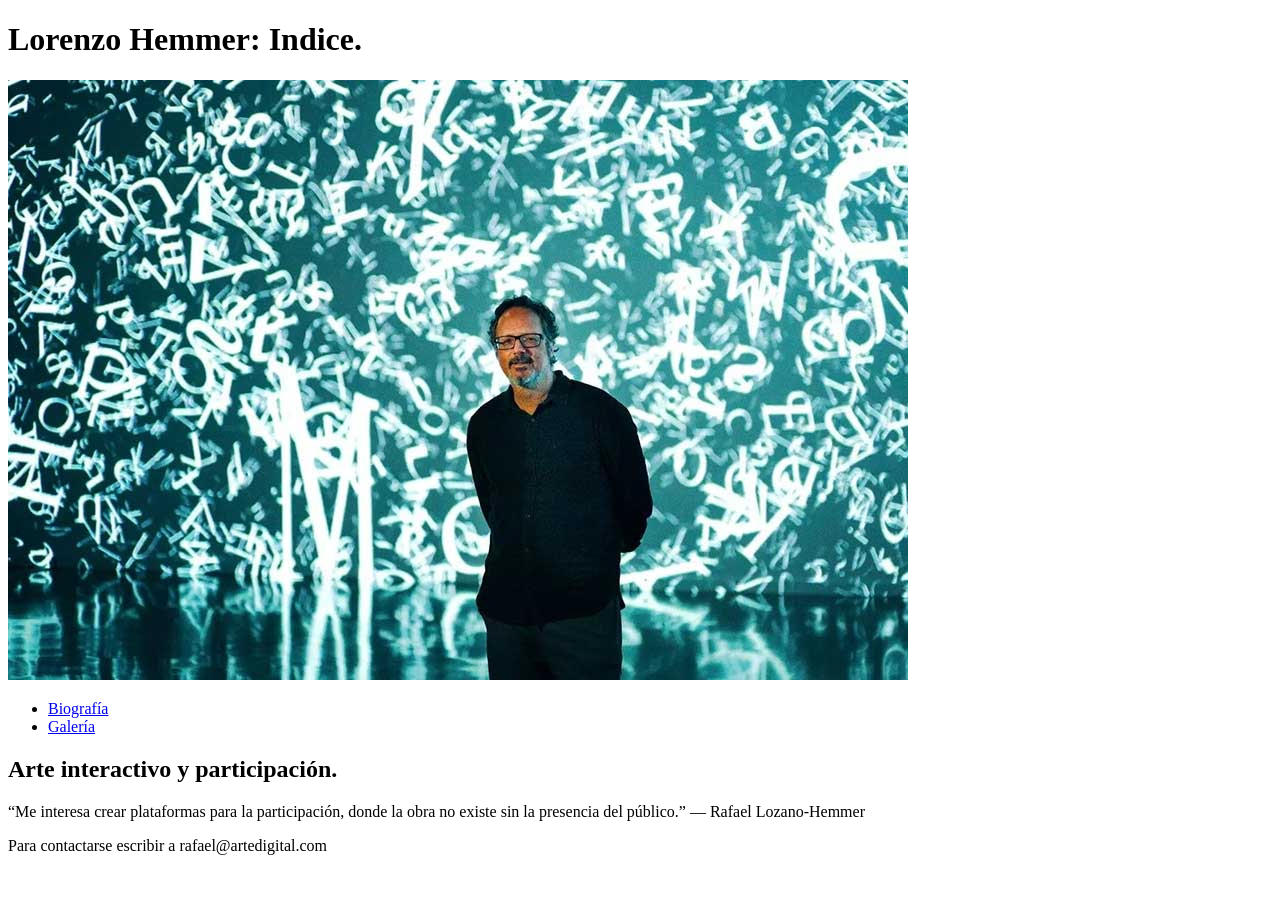
==== index.html @ 867746fb "index modifique el odigo de link a la imagen." ====
<!DOCTYPE html>
<html lang="es">
<head>
    <meta charset="UTF-8">
    <meta name="viewport" content="width=device-width, initial-scale=1.0">
    <title>Lorenzo Hemmer: Indice</title>
    <!--link rel="stylesheet" href="css/estilos.css"-->
    <link href="https://fonts.googleapis.com/css2?family=Barlow&display=swap" rel="stylesheet">
</head>
<body>
    <header>
       <h1>Lorenzo Hemmer: Indice.</h1> 
       <img src="Multimedia/lozano-hemmer-1.jpg" alt="Lorenzo Hemmer">
         <nav>
              <ul>
                <li><a href="html/biografia.html">Biografía</a></li>
                <li><a href="html/galeria.html">Galería</a></li>
              </ul>
        </nav>
    </header>
    <main>
        <section>
            <h2>Arte interactivo y participación.</h2>
            <p>“Me interesa crear plataformas para la participación, donde la obra no existe sin la presencia del público.” — Rafael Lozano-Hemmer</p>
        </section>
    </main>
    <footer>
        <p>Para contactarse escribir a rafael@artedigital.com</p>
    </footer>
</body>
</html>
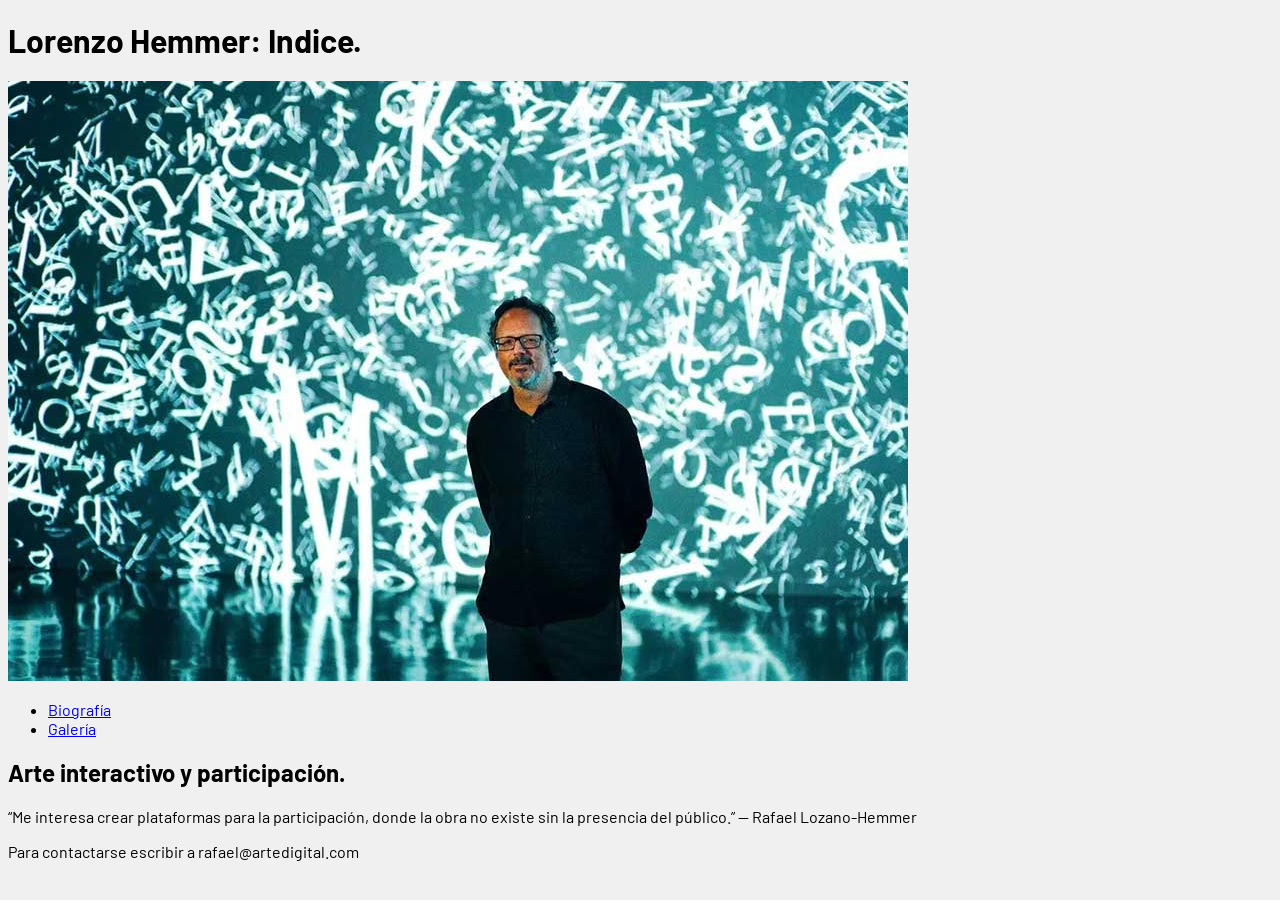
==== commit 736fc74b: "link link a stylesheet" ====
--- a/index.html
+++ b/index.html
@@ -4,8 +4,13 @@
     <meta charset="UTF-8">
     <meta name="viewport" content="width=device-width, initial-scale=1.0">
     <title>Lorenzo Hemmer: Indice</title>
-    <!--link rel="stylesheet" href="css/estilos.css"-->
-    <link href="https://fonts.googleapis.com/css2?family=Barlow&display=swap" rel="stylesheet">
+    <link rel="stylesheet" href="CSS/style.css">
+    <link rel="preconnect" href="https://fonts.googleapis.com">
+<link rel="preconnect" href="https://fonts.googleapis.com">
+<link rel="preconnect" href="https://fonts.gstatic.com" crossorigin>
+<link rel="preconnect" href="https://fonts.googleapis.com">
+<link rel="preconnect" href="https://fonts.gstatic.com" crossorigin>
+<link href="https://fonts.googleapis.com/css2?family=Barlow:ital,wght@0,100;0,200;0,300;0,400;0,500;0,600;0,700;0,800;0,900;1,100;1,200;1,300;1,400;1,500;1,600;1,700;1,800;1,900&display=swap" rel="stylesheet">
 </head>
 <body>
     <header>
--- a/CSS/style.css
+++ b/CSS/style.css
@@ -0,0 +1,4 @@
+body {
+    font-family: 'Barlow', sans-serif;
+    background-color: #f0f0f0;
+}
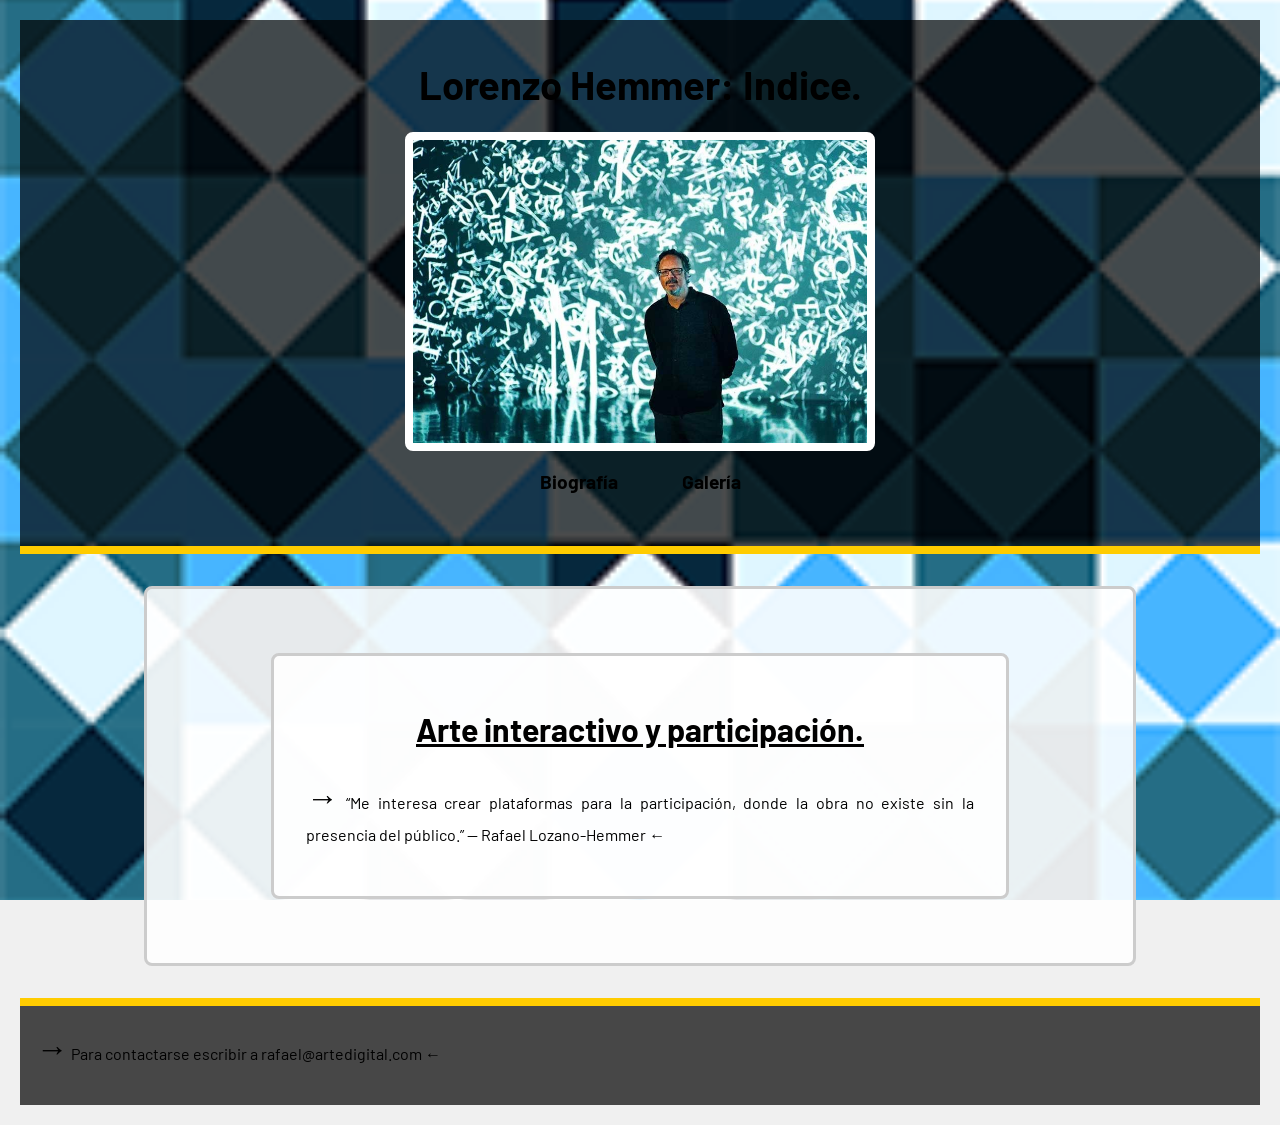
==== commit 3f1ab38f: "letra cambios en la letra" ====
--- a/index.html
+++ b/index.html
@@ -6,9 +6,6 @@
     <title>Lorenzo Hemmer: Indice</title>
     <link rel="stylesheet" href="CSS/style.css">
     <link rel="preconnect" href="https://fonts.googleapis.com">
-<link rel="preconnect" href="https://fonts.googleapis.com">
-<link rel="preconnect" href="https://fonts.gstatic.com" crossorigin>
-<link rel="preconnect" href="https://fonts.googleapis.com">
 <link rel="preconnect" href="https://fonts.gstatic.com" crossorigin>
 <link href="https://fonts.googleapis.com/css2?family=Barlow:ital,wght@0,100;0,200;0,300;0,400;0,500;0,600;0,700;0,800;0,900;1,100;1,200;1,300;1,400;1,500;1,600;1,700;1,800;1,900&display=swap" rel="stylesheet">
 </head>
--- a/CSS/style.css
+++ b/CSS/style.css
@@ -1,4 +1,165 @@
 body {
     font-family: 'Barlow', sans-serif;
     background-color: #f0f0f0;
+    margin: 0;
+    padding: 20px;
+}
+
+/* Reset y Box Model */
+* {
+    box-sizing: border-box;
+    margin: 0;
+    padding: 0;
+}
+
+/* Fondo general con la imagen compartida */
+body {
+    font-family: "Barlow", sans-serif;
+    font-size: 1rem;
+    line-height: 1.6;
+    background-image: url("../Multimedia/fondo.png");
+    background-size: cover;
+    background-attachment: fixed;
+    background-position: center;
+    color: #000;
+}
+
+/* Encabezado */
+header {
+    background-color: rgba(0, 0, 0, 0.7);
+    color: #000;
+    padding: 2rem;
+    text-align: center;
+    border-bottom: 0.5rem solid #fc0;
+}
+
+header h1 {
+    font-size: 2.5rem;
+    margin-bottom: 1rem;
+    color: #000;
+}
+
+header img {
+    width: 40%;
+    border: 0.5rem solid #fff;
+    margin: 1rem auto;
+    display: block;
+}
+
+/* Menu de navegacion */
+nav ul {
+    list-style: none;
+    display: flex;
+    justify-content: center;
+    gap: 2rem;
+    margin-top: 1rem;
+}
+
+nav ul li a {
+    text-decoration: none;
+    font-weight: bold;
+    font-size: 1.2rem;
+    color: #000;
+    padding: 0.5rem 1rem;
+    border-radius: 0.3rem;
+    transition: all 0.3s ease;
+}
+
+/* Pseudo clases para enlaces */
+nav ul li a:link { color: #000; }
+nav ul li a:visited { color: #000; }
+
+nav ul li a:hover {
+    color: #000;
+    background-color: #003366;
+    border: 0.2rem solid #000;
+}
+
+nav ul li a:active { color: #000; }
+
+/* Contenido Principal */
+main, section, article {
+    max-width: 80%;
+    margin: 2rem auto;
+    background-color: rgba(255, 255, 255, 0.9);
+    padding: 2rem;
+    border: 0.2rem solid #ccc;
+    border-radius: 0.5rem;
+    text-align: center;
+    color: #000;
+}
+
+/* Titulos */
+h2 {
+    font-size: 2rem;
+    margin: 1rem 0;
+    color: #000;
+    text-decoration: underline;
+}
+
+/* Parrafos */
+p {
+    margin-bottom: 1rem;
+    text-align: justify;
+    color: #000;
+}
+
+/* Pseudo-elementos */
+p::first-letter {
+    font-size: 2rem;
+    color: #000;
+}
+
+p::before {
+    content: "→ ";
+    color: #000;
+}
+
+p::after {
+    content: " ←";
+    color: #000;
+}
+
+::section {
+    background-color: yellow;
+    color: #000;
+}
+
+/* Imagenes Centradas */
+img {
+    display: block;
+    margin: 1rem auto;
+    max-width: 80%;
+    border: 0.3rem solid #003366;
+    border-radius: 0.5rem;
+}
+
+/* Listas */
+ul {
+    list-style: square;
+    text-align: left;
+    margin: 1rem auto;
+    width: 60%;
+    color: #000;
+}
+
+/* Blockquote */
+blockquote {
+    font-style: italic;
+    border-left: 0.5rem solid #003366;
+    padding-left: 1rem;
+    margin: 1rem auto;
+    background-color: rgb(255, 236, 236);
+    width: 80%;
+    color: #000;
+}
+
+/* Footer */
+footer {
+    background-color: rgba(0,0,0,0.7);
+    color: #000;
+    text-align: center;
+    padding: 1rem;
+    margin-top: 2rem;
+    border-top: 0.5rem solid #ffcc00;
 }
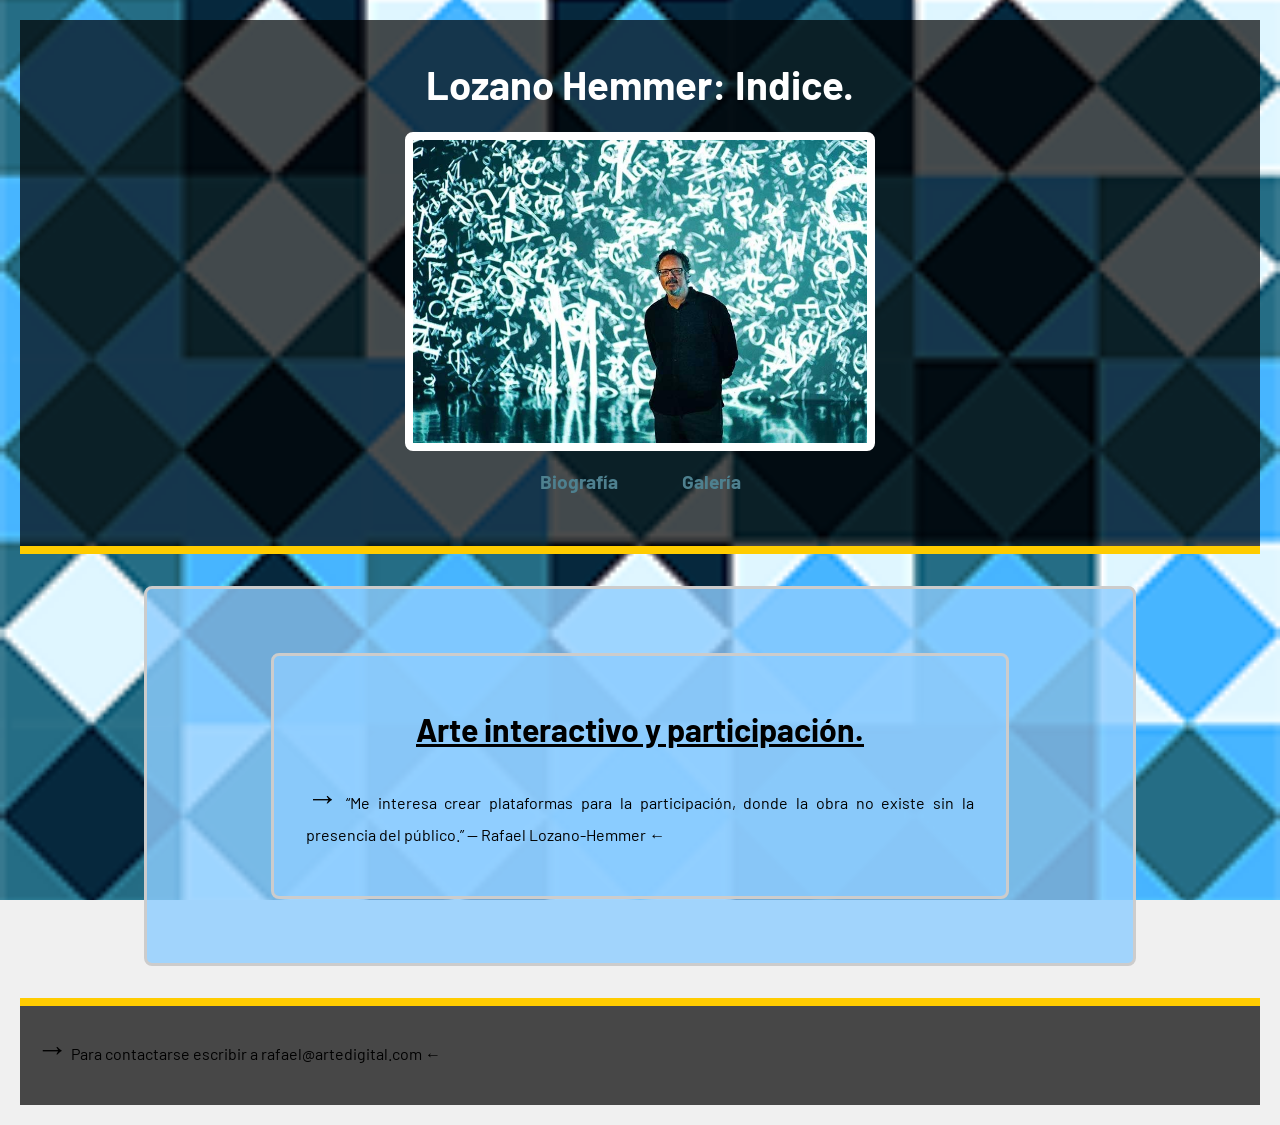
==== commit aa2cfd20: "correccion Corregi el nombre del artista ya que lo habia escrito mal." ====
--- a/index.html
+++ b/index.html
@@ -3,7 +3,7 @@
 <head>
     <meta charset="UTF-8">
     <meta name="viewport" content="width=device-width, initial-scale=1.0">
-    <title>Lorenzo Hemmer: Indice</title>
+    <title>Lozano Hemmer: Indice</title>
     <link rel="stylesheet" href="CSS/style.css">
     <link rel="preconnect" href="https://fonts.googleapis.com">
 <link rel="preconnect" href="https://fonts.gstatic.com" crossorigin>
@@ -11,8 +11,8 @@
 </head>
 <body>
     <header>
-       <h1>Lorenzo Hemmer: Indice.</h1> 
-       <img src="Multimedia/lozano-hemmer-1.jpg" alt="Lorenzo Hemmer">
+       <h1>Lozano Hemmer: Indice.</h1> 
+       <img src="Multimedia/lozano-hemmer-1.jpg" alt="Lozano Hemmer">
          <nav>
               <ul>
                 <li><a href="html/biografia.html">Biografía</a></li>
--- a/CSS/style.css
+++ b/CSS/style.css
@@ -27,7 +27,7 @@
 /* Encabezado */
 header {
     background-color: rgba(0, 0, 0, 0.7);
-    color: #000;
+    color: #ffffff;
     padding: 2rem;
     text-align: center;
     border-bottom: 0.5rem solid #fc0;
@@ -36,7 +36,7 @@
 header h1 {
     font-size: 2.5rem;
     margin-bottom: 1rem;
-    color: #000;
+    color: #ffffff;
 }
 
 header img {
@@ -59,20 +59,20 @@
     text-decoration: none;
     font-weight: bold;
     font-size: 1.2rem;
-    color: #000;
+    color: #0f91cd;
     padding: 0.5rem 1rem;
     border-radius: 0.3rem;
     transition: all 0.3s ease;
 }
 
 /* Pseudo clases para enlaces */
-nav ul li a:link { color: #000; }
+nav ul li a:link { color: #4e808f; }
 nav ul li a:visited { color: #000; }
 
 nav ul li a:hover {
     color: #000;
-    background-color: #003366;
-    border: 0.2rem solid #000;
+    background-color: hsl(210, 100%, 20%);
+    border: 0.2rem solid hsl(0, 0%, 0%);;
 }
 
 nav ul li a:active { color: #000; }
@@ -81,7 +81,7 @@
 main, section, article {
     max-width: 80%;
     margin: 2rem auto;
-    background-color: rgba(255, 255, 255, 0.9);
+    background-color: rgb(142 206 255 / 80%);
     padding: 2rem;
     border: 0.2rem solid #ccc;
     border-radius: 0.5rem;
@@ -93,7 +93,7 @@
 h2 {
     font-size: 2rem;
     margin: 1rem 0;
-    color: #000;
+    color: #000000;
     text-decoration: underline;
 }
 
@@ -107,12 +107,12 @@
 /* Pseudo-elementos */
 p::first-letter {
     font-size: 2rem;
-    color: #000;
+    color: #000000;
 }
 
 p::before {
     content: "→ ";
-    color: #000;
+    color: #000000;
 }
 
 p::after {
@@ -121,7 +121,7 @@
 }
 
 ::section {
-    background-color: yellow;
+    background-color: rgb(124, 249, 253);
     color: #000;
 }
 
@@ -149,7 +149,7 @@
     border-left: 0.5rem solid #003366;
     padding-left: 1rem;
     margin: 1rem auto;
-    background-color: rgb(255, 236, 236);
+    background-color: rgb(142 206 255 / 80%);
     width: 80%;
     color: #000;
 }
@@ -157,7 +157,7 @@
 /* Footer */
 footer {
     background-color: rgba(0,0,0,0.7);
-    color: #000;
+    color: #ffffff;
     text-align: center;
     padding: 1rem;
     margin-top: 2rem;
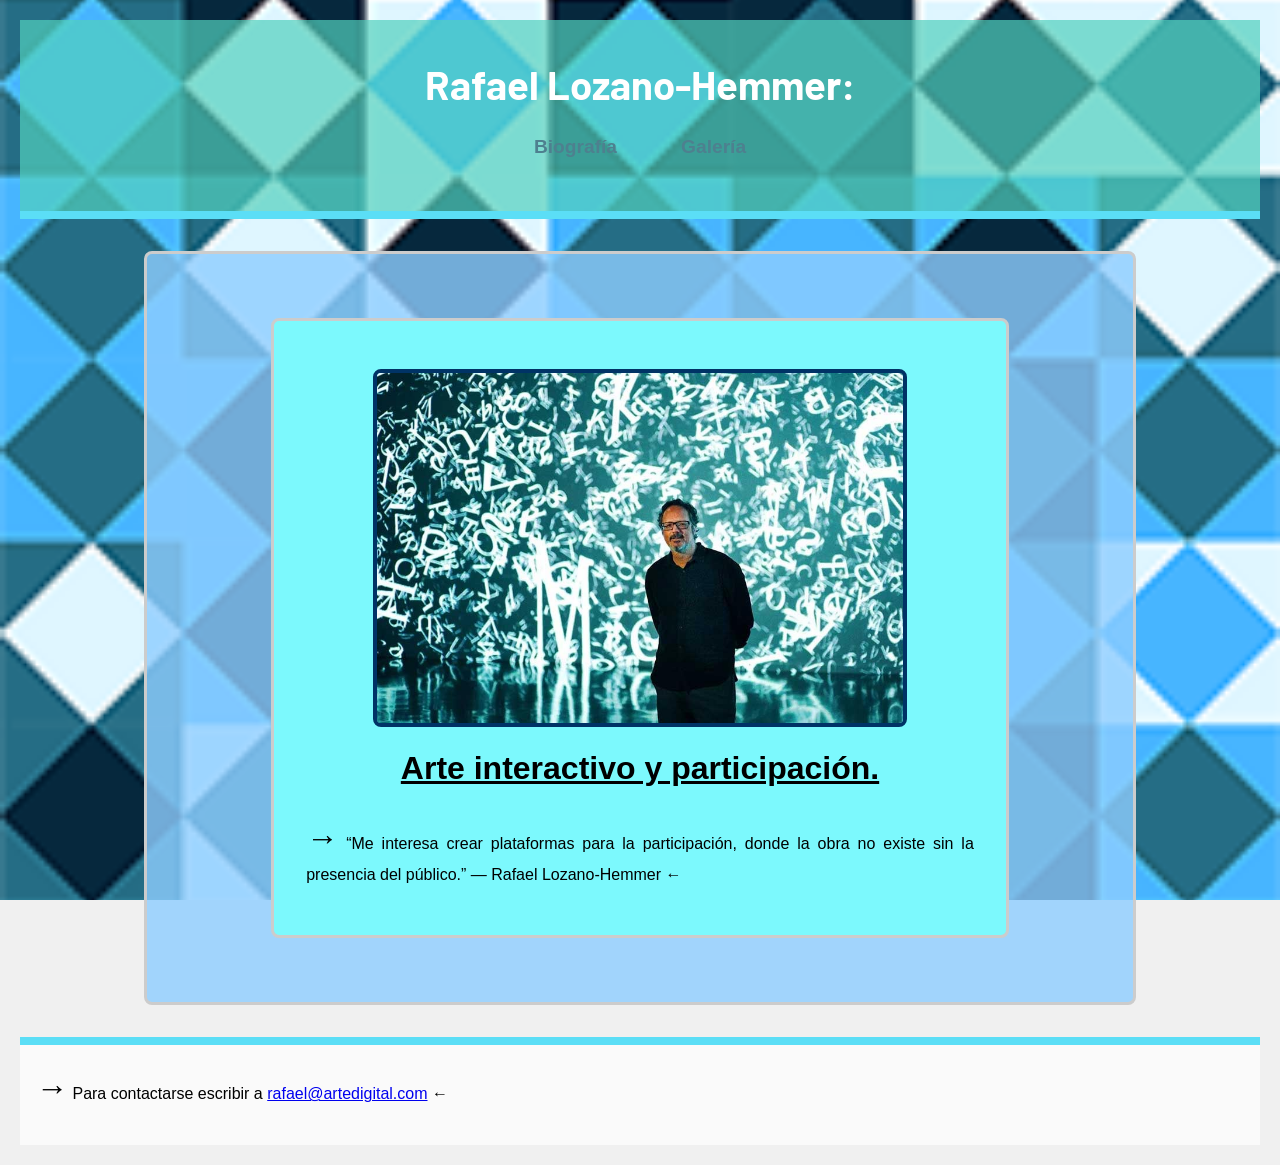
==== commit 800f4e37: "html hice cambios en la organizacion de mi html" ====
--- a/index.html
+++ b/index.html
@@ -3,16 +3,15 @@
 <head>
     <meta charset="UTF-8">
     <meta name="viewport" content="width=device-width, initial-scale=1.0">
-    <title>Lozano Hemmer: Indice</title>
+    <title>Lozano-Hemmer: Indice</title>
     <link rel="stylesheet" href="CSS/style.css">
     <link rel="preconnect" href="https://fonts.googleapis.com">
-<link rel="preconnect" href="https://fonts.gstatic.com" crossorigin>
-<link href="https://fonts.googleapis.com/css2?family=Barlow:ital,wght@0,100;0,200;0,300;0,400;0,500;0,600;0,700;0,800;0,900;1,100;1,200;1,300;1,400;1,500;1,600;1,700;1,800;1,900&display=swap" rel="stylesheet">
+    <link rel="preconnect" href="https://fonts.gstatic.com" crossorigin>
+    <link href="https://fonts.googleapis.com/css2?family=Barlow:ital,wght@0,100;0,200;0,300;0,400;0,500;0,600;0,700;0,800;0,900;1,100;1,200;1,300;1,400;1,500;1,600;1,700;1,800;1,900&display=swap" rel="stylesheet">
 </head>
 <body>
     <header>
-       <h1>Lozano Hemmer: Indice.</h1> 
-       <img src="Multimedia/lozano-hemmer-1.jpg" alt="Lozano Hemmer">
+       <h1>Rafael Lozano-Hemmer:</h1> 
          <nav>
               <ul>
                 <li><a href="html/biografia.html">Biografía</a></li>
@@ -22,12 +21,13 @@
     </header>
     <main>
         <section>
+            <img src="Multimedia/lozano-hemmer-1.jpg" alt="Lozano-Hemmer">
             <h2>Arte interactivo y participación.</h2>
             <p>“Me interesa crear plataformas para la participación, donde la obra no existe sin la presencia del público.” — Rafael Lozano-Hemmer</p>
         </section>
     </main>
     <footer>
-        <p>Para contactarse escribir a rafael@artedigital.com</p>
+       <p>Para contactarse escribir a <a href="mailto:rafael@artedigital.com">rafael@artedigital.com</a></p>
     </footer>
 </body>
 </html>
--- a/CSS/style.css
+++ b/CSS/style.css
@@ -1,52 +1,50 @@
-body {
-    font-family: 'Barlow', sans-serif;
-    background-color: #f0f0f0;
-    margin: 0;
-    padding: 20px;
-}
 
-/* Reset y Box Model */
 * {
     box-sizing: border-box;
     margin: 0;
     padding: 0;
 }
+ 
 
-/* Fondo general con la imagen compartida */
 body {
     font-family: "Barlow", sans-serif;
+    font-weight: 300; 
     font-size: 1rem;
     line-height: 1.6;
     background-image: url("../Multimedia/fondo.png");
     background-size: cover;
     background-attachment: fixed;
     background-position: center;
-    color: #000;
+    background-color: #f0f0f0;
+    margin: 0;
+    padding: 20px;
+    color: #000000;
 }
+ 
 
-/* Encabezado */
 header {
-    background-color: rgba(0, 0, 0, 0.7);
-    color: #ffffff;
+    background-color: rgba(82, 209, 190, 0.7);
+    color: #000000;
     padding: 2rem;
     text-align: center;
-    border-bottom: 0.5rem solid #fc0;
+    border-bottom: 0.5rem solid rgb(91, 222, 246);
 }
-
+ 
 header h1 {
     font-size: 2.5rem;
+    font-weight: 700; 
     margin-bottom: 1rem;
     color: #ffffff;
 }
-
+ 
 header img {
     width: 40%;
     border: 0.5rem solid #fff;
     margin: 1rem auto;
     display: block;
 }
+ 
 
-/* Menu de navegacion */
 nav ul {
     list-style: none;
     display: flex;
@@ -54,30 +52,30 @@
     gap: 2rem;
     margin-top: 1rem;
 }
-
+ 
 nav ul li a {
     text-decoration: none;
-    font-weight: bold;
+    font-weight: 600; 
     font-size: 1.2rem;
     color: #0f91cd;
     padding: 0.5rem 1rem;
     border-radius: 0.3rem;
     transition: all 0.3s ease;
 }
+ 
 
-/* Pseudo clases para enlaces */
-nav ul li a:link { color: #4e808f; }
+nav ul li a:link    { color: #4e808f; }
 nav ul li a:visited { color: #000; }
-
+ 
 nav ul li a:hover {
     color: #000;
     background-color: hsl(210, 100%, 20%);
-    border: 0.2rem solid hsl(0, 0%, 0%);;
+    border: 0.2rem solid hsl(0, 0%, 0%);
 }
+ 
+nav ul li a:active { color: #000; }
+ 
 
-nav ul li a:active { color: #000; }
-
-/* Contenido Principal */
 main, section, article {
     max-width: 80%;
     margin: 2rem auto;
@@ -88,44 +86,47 @@
     text-align: center;
     color: #000;
 }
+ 
+section {
+    background-color: rgb(124, 249, 253);
+    color: #000;
+}
+ 
 
-/* Titulos */
 h2 {
     font-size: 2rem;
+    font-weight: 600; 
     margin: 1rem 0;
     color: #000000;
     text-decoration: underline;
 }
+ 
 
-/* Parrafos */
 p {
+    font-weight: 300; 
     margin-bottom: 1rem;
     text-align: justify;
     color: #000;
 }
+ 
 
-/* Pseudo-elementos */
 p::first-letter {
     font-size: 2rem;
+    font-weight: 700; 
     color: #000000;
 }
-
+ 
 p::before {
     content: "→ ";
     color: #000000;
 }
-
+ 
 p::after {
     content: " ←";
     color: #000;
 }
+ 
 
-::section {
-    background-color: rgb(124, 249, 253);
-    color: #000;
-}
-
-/* Imagenes Centradas */
 img {
     display: block;
     margin: 1rem auto;
@@ -133,19 +134,21 @@
     border: 0.3rem solid #003366;
     border-radius: 0.5rem;
 }
+ 
 
-/* Listas */
 ul {
     list-style: square;
     text-align: left;
     margin: 1rem auto;
     width: 60%;
     color: #000;
+    font-weight: 300;
 }
+ 
 
-/* Blockquote */
 blockquote {
     font-style: italic;
+    font-weight: 300;
     border-left: 0.5rem solid #003366;
     padding-left: 1rem;
     margin: 1rem auto;
@@ -153,13 +156,14 @@
     width: 80%;
     color: #000;
 }
+ 
 
-/* Footer */
 footer {
-    background-color: rgba(0,0,0,0.7);
+    background-color: rgba(255, 255, 255, 0.7);
     color: #ffffff;
     text-align: center;
     padding: 1rem;
     margin-top: 2rem;
-    border-top: 0.5rem solid #ffcc00;
+    border-top: 0.5rem solid rgb(91, 222, 246);
+    font-weight: 300;
 }
